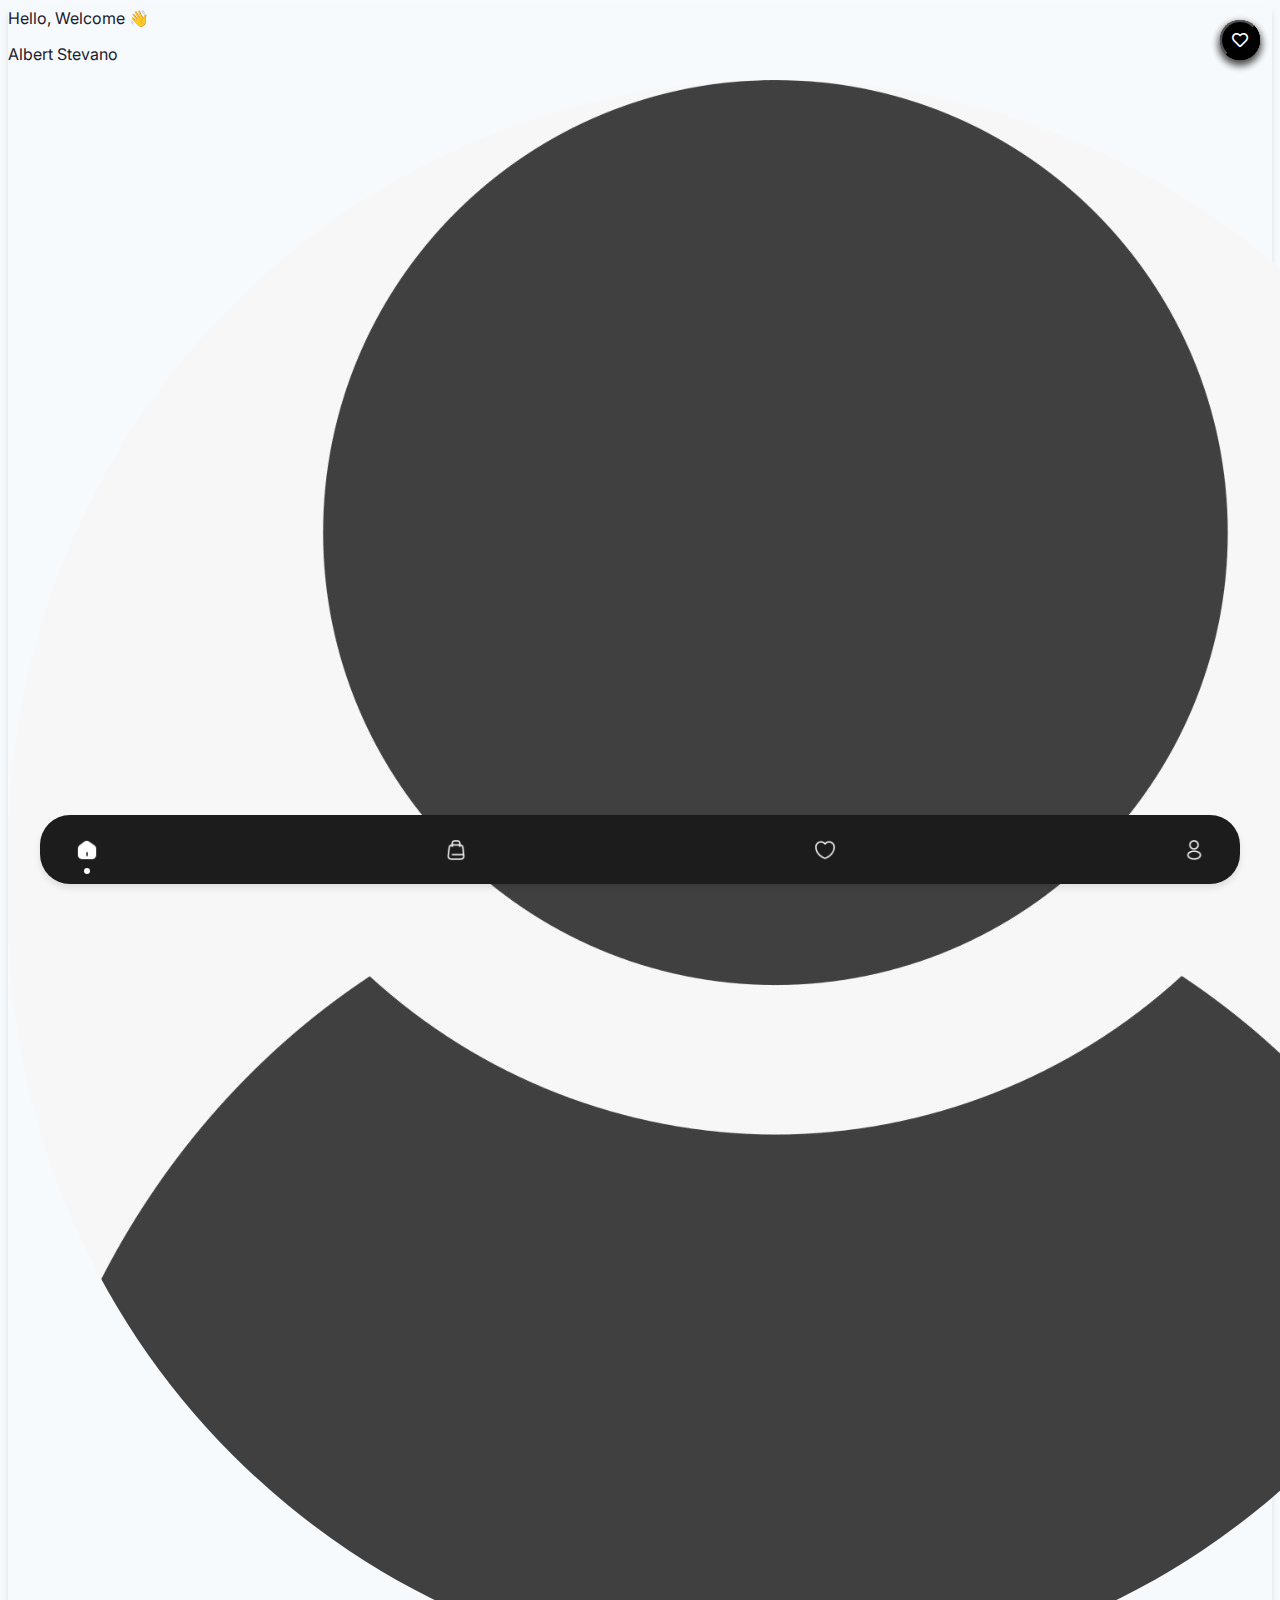
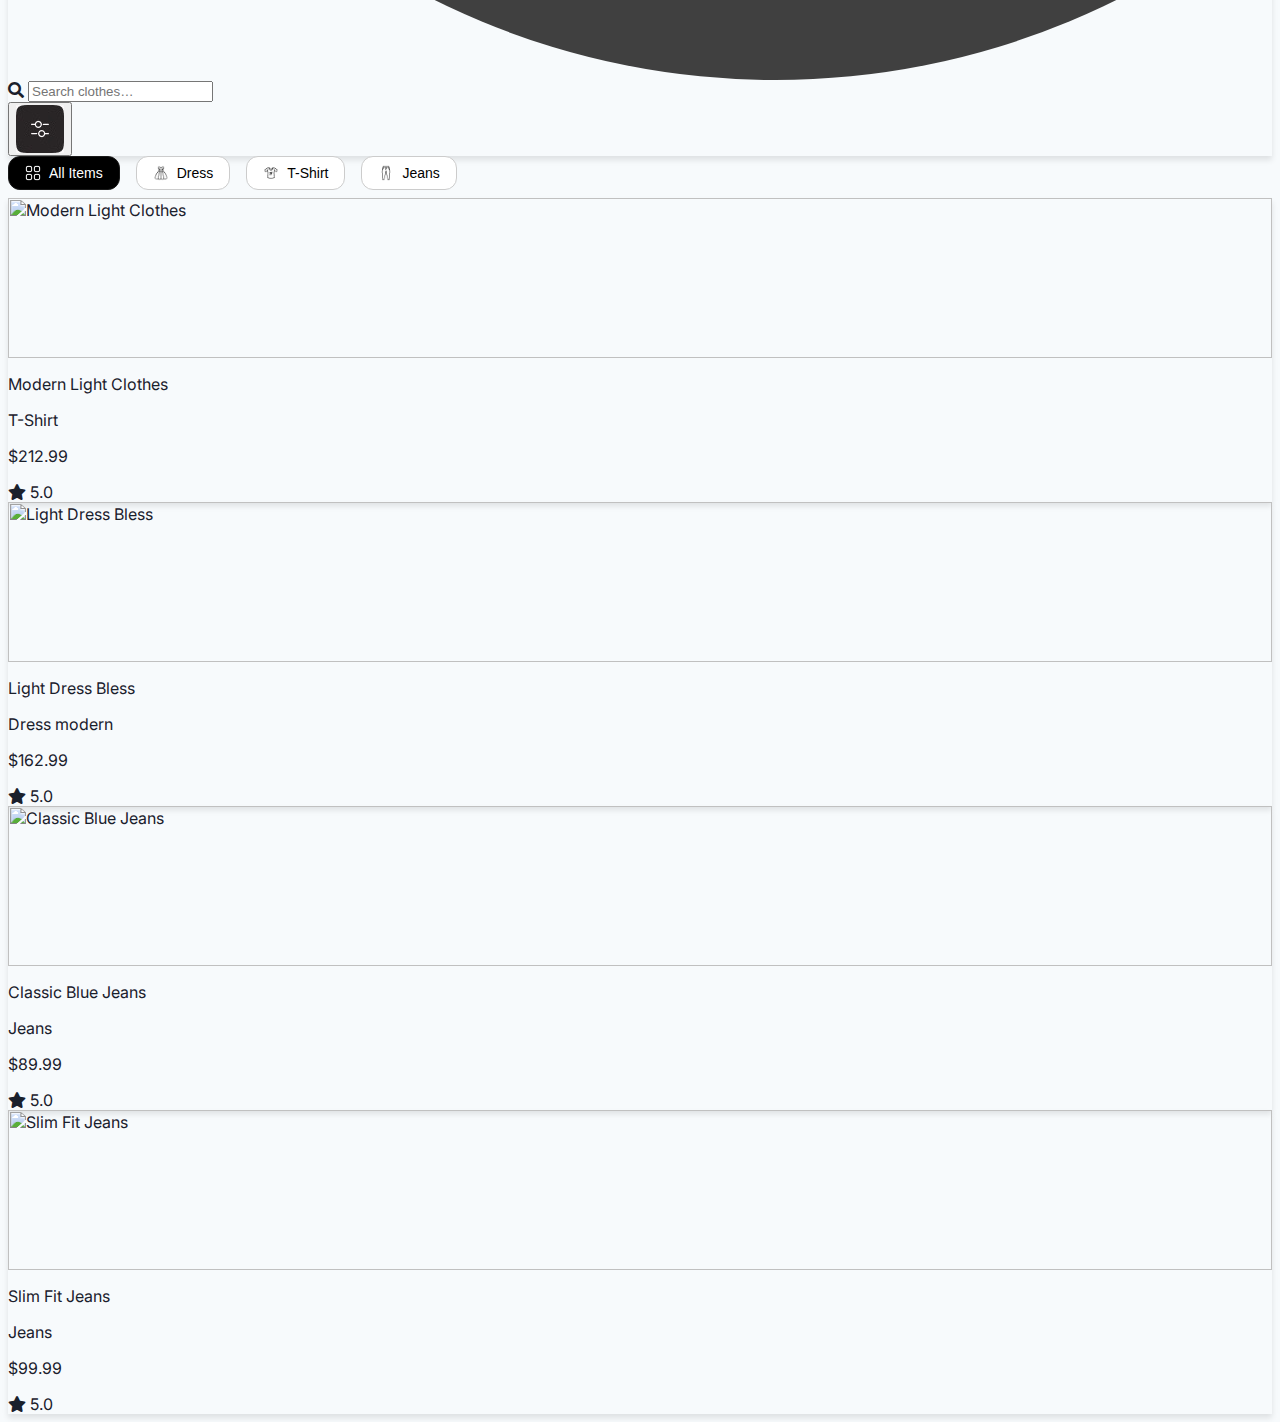
==== views/index.html @ 9aa6ce74 "Actualizazcion terminada de las dos primeras paginas" ====
<html lang="en">
 <head>
  <meta charset="utf-8"/>
  <meta content="width=device-width, initial-scale=1.0" name="viewport"/>
  <title>
   Shopping App
  </title>
  <script src="https://cdn.tailwindcss.com">
  </script>
  <link href="https://cdnjs.cloudflare.com/ajax/libs/font-awesome/5.15.3/css/all.min.css" rel="stylesheet"/>
  <link href="https://fonts.googleapis.com/css2?family=Inter:wght@400;500;600;700&amp;display=swap" rel="stylesheet"/>
  <link rel="stylesheet" href="../css/style.css"/> <!-- Enlace al archivo CSS externo -->
  <style>
   body {
            font-family: 'Inter', sans-serif;
            background-color: #000; /* Fondo negro */
            color: #fff; /* Texto blanco */
        }
    .categories-container {
      display: flex;
      overflow-x: auto; /* Hacer que sea deslizante horizontalmente */
      gap: 16px; /* Espaciado entre botones */
      padding-bottom: 8px; /* Espaciado inferior */
    }
    .categories-container::-webkit-scrollbar {
      height: 6px; /* Altura del scrollbar */
    }
    .categories-container::-webkit-scrollbar-thumb {
      background-color: #555; /* Color del scrollbar */
      border-radius: 10px;
    }
    .categories-container::-webkit-scrollbar-track {
      background-color: #333; /* Fondo del scrollbar */
    }
    .bottom-nav {
      position: fixed;
      bottom: 16px;
      left: 50%;
      transform: translateX(-50%);
      background-color: #1c1c1c; /* Fondo oscuro */
      border-radius: 30px;
      padding: 12px 24px; /* Ajustar espacio */
      display: flex;
      justify-content: space-between;
      align-items: center;
      width: 90%; /* Ajustar ancho */
      box-shadow: 0 4px 6px rgba(0, 0, 0, 0.1);
    }
  </style>
 </head>
 <body class="bg-gray-100 text-gray-900">
  <!-- Header -->
  <div class="p-4 bg-white shadow-md">
    <div class="flex items-center justify-between mb-4">
      <div>
        <p class="text-sm text-gray-500">Hello, Welcome 👋</p>
        <p class="font-semibold text-gray-900 text-lg">Albert Stevano</p>
      </div>
      <img alt="User avatar" class="w-10 h-10 rounded-full" src="../storage/img/icons.jpg" />
    </div>
    <div class="flex items-center space-x-2">
      <div class="flex items-center bg-gray-100 p-2 rounded-md flex-grow">
        <i class="fas fa-search text-gray-500"></i>
        <input id="search-input" class="bg-transparent outline-none ml-2 w-full" placeholder="Search clothes…" type="text" oninput="searchProducts()" />
      </div>
      <button class="p-2 text-white rounded-md">
        <img src="../storage/img/filter.jpg" alt="Filter" class="w-15 h-15" /> <!-- Sin fondo negro -->
      </button>
    </div>
  </div>
  <!-- Categories -->
  <div class="p-4">
    <div class="categories-container">
      <button class="category-btn active" onclick="filterCategory('all')">
        <img src="../storage/img/Default Icon.png" alt="All Items" />
        <span>All Items</span>
      </button>
      <button class="category-btn" onclick="filterCategory('dress')">
        <img src="../storage/img/Default Icon (2).png" alt="Dress" />
        <span>Dress</span>
      </button>
      <button class="category-btn" onclick="filterCategory('tshirt')">
        <img src="../storage/img/Default Icon (3).png" alt="T-Shirt" />
        <span>T-Shirt</span>
      </button>
      <button class="category-btn" onclick="filterCategory('jeans')">
        <img src="../storage/img/Default Icon (4).png" alt="Jeans" />
        <span>Jeans</span>
      </button>
    </div>
  </div>
  <!-- Product List -->
  <div id="product-list" class="p-4 grid grid-cols-2 gap-4">
   <div class="bg-white p-4 rounded-lg shadow-md relative" data-name="Modern Light Clothes" data-price="212.99" data-image="../storage/img/product 1.png" onclick="viewProduct(this)">
    <img alt="Modern Light Clothes" class="w-full h-40 object-cover rounded-md mb-2" src="../storage/img/product 1.png"/>
    <p class="font-semibold text-black">
     Modern Light Clothes
    </p>
    <p class="text-gray-500">
     T-Shirt
    </p>
    <div class="flex items-center justify-between mt-1">
      <p class="font-bold text-black">
        $212.99
      </p>
      <div class="flex items-center text-yellow-400 text-sm">
        <i class="fas fa-star"></i>
        <span class="ml-1">5.0</span>
      </div>
    </div>
    <button class="like-btn" onclick="toggleFavorite(event, this)">
     <i class="far fa-heart"></i>
    </button>
   </div>
   <div class="bg-white p-4 rounded-lg shadow-md relative" data-name="Light Dress Bless" data-price="162.99" data-image="../storage/img/product 2.png" onclick="viewProduct(this)">
    <img alt="Light Dress Bless" class="w-full h-40 object-cover rounded-md mb-2" src="../storage/img/product 2.png"/>
    <p class="font-semibold">
     Light Dress Bless
    </p>
    <p class="text-gray-500">
     Dress modern
    </p>
    <div class="flex items-center justify-between mt-1">
      <p class="font-bold">
        $162.99
      </p>
      <div class="flex items-center text-yellow-400 text-sm">
        <i class="fas fa-star"></i>
        <span class="ml-1">5.0</span>
      </div>
    </div>
    <button class="like-btn" onclick="toggleFavorite(event, this)">
     <i class="far fa-heart"></i>
    </button>
   </div>
   <div class="bg-white p-4 rounded-lg shadow-md relative" data-name="Classic Blue Jeans" data-price="89.99" data-image="../storage/img/product 3.png" onclick="viewProduct(this)">
    <img alt="Classic Blue Jeans" class="w-full h-40 object-cover rounded-md mb-2" src="../storage/img/product 3.png"/>
    <p class="font-semibold">
     Classic Blue Jeans
    </p>
    <p class="text-gray-500">
     Jeans
    </p>
    <div class="flex items-center justify-between mt-1">
      <p class="font-bold">
        $89.99
      </p>
      <div class="flex items-center text-yellow-400 text-sm">
        <i class="fas fa-star"></i>
        <span class="ml-1">5.0</span>
      </div>
    </div>
    <button class="like-btn" onclick="toggleFavorite(event, this)">
     <i class="far fa-heart"></i>
    </button>
   </div>
   <div class="bg-white p-4 rounded-lg shadow-md relative" data-name="Slim Fit Jeans" data-price="99.99" data-image="../storage/img/product 4.png" onclick="viewProduct(this)">
    <img alt="Slim Fit Jeans" class="w-full h-40 object-cover rounded-md mb-2" src="../storage/img/product 4.png"/>
    <p class="font-semibold">
     Slim Fit Jeans
    </p>
    <p class="text-gray-500">
     Jeans
    </p>
    <div class="flex items-center justify-between mt-1">
      <p class="font-bold">
        $99.99
      </p>
      <div class="flex items-center text-yellow-400 text-sm">
        <i class="fas fa-star"></i>
        <span class="ml-1">5.0</span>
      </div>
    </div>
    <button class="like-btn" onclick="toggleFavorite(event, this)">
     <i class="far fa-heart"></i>
    </button>
   </div>
  </div>
  <!-- Bottom Navigation -->
  <div class="bottom-nav">
    <button class="active" onclick="navigateTo('home')">
      <img src="../storage/img/Main Icon.png" alt="Home" />
    </button>
    <button id="cart-button" onclick="navigateTo('cart')" style="position: relative;">
      <img src="../storage/img/Main Icon (1).png" alt="Cart" />
      <div id="cart-notification" class="notification-dot" style="display: none;"></div>
    </button>
    <button onclick="navigateTo('favorites')">
      <img src="../storage/img/Main Icon (2).png" alt="Favorites" />
    </button>
    <button onclick="navigateTo('profile')">
      <img src="../storage/img/Main Icon (3).png" alt="Profile" />
    </button>
  </div>
  <script>
    let cartItems = 0;

    function addToCart() {
      cartItems++;
      const cartNotification = document.getElementById('cart-notification');
      if (cartItems > 0) {
        cartNotification.style.display = 'block';
      }
    }

    function filterCategory(category) {
      console.log(`Filtering category: ${category}`);
      const buttons = document.querySelectorAll('.category-btn');
      buttons.forEach(button => {
        button.classList.remove('active');
        button.style.backgroundColor = 'white'; // Fondo blanco para todos los botones
        button.style.color = 'black'; // Texto negro para todos los botones
      });

      // Buscar el botón correspondiente al texto del filtro
      const activeButton = Array.from(buttons).find(btn => {
        const buttonText = btn.querySelector('span').textContent.trim().toLowerCase();
        return buttonText === category.toLowerCase();
      });

      if (activeButton) {
        activeButton.classList.add('active'); // Agregar clase activa al botón seleccionado
        activeButton.style.backgroundColor = 'black'; // Fondo negro para el botón activo
        activeButton.style.color = 'white'; // Texto blanco para el botón activo
      }

      // Lógica para filtrar productos por categoría
      const products = document.querySelectorAll('#product-list > div');
      products.forEach(product => {
        const productCategory = product.getAttribute('data-name').toLowerCase();
        if (category === 'all' || productCategory.includes(category)) {
          product.style.display = 'block';
        } else {
          product.style.display = 'none';
        }
      });
    }

    // Configurar automáticamente el fondo negro para el botón activo al cargar la página
    document.addEventListener('DOMContentLoaded', () => {
      const activeButton = document.querySelector('.category-btn.active');
      if (activeButton) {
        activeButton.style.backgroundColor = 'black'; // Fondo negro
        activeButton.style.color = 'white'; // Texto blanco
      }
    });

    function viewProduct(productElement) {
      const product = {
        name: productElement.getAttribute('data-name'),
        price: parseFloat(productElement.getAttribute('data-price')), // Guardar el precio como número
        imageUrl: productElement.getAttribute('data-image'),
      };
      localStorage.setItem('selectedProduct', JSON.stringify(product));
      window.location.href = 'detail.html';
    }

    function toggleFavorite(event, button) {
      event.stopPropagation();
      const icon = button.querySelector('i');
      if (icon.classList.contains('far')) {
        icon.classList.remove('far');
        icon.classList.add('fas');
        console.log('Added to favorites');
      } else {
        icon.classList.remove('fas');
        icon.classList.add('far');
        console.log('Removed from favorites');
      }
    }

    function navigateTo(page) {
      console.log(`Navigating to: ${page}`);
      const buttons = document.querySelectorAll('.bottom-nav button');
      buttons.forEach(button => button.classList.remove('active'));

      switch (page) {
        case 'home':
          console.log('Already on Home page');
          buttons[0].classList.add('active');
          break;
        case 'cart':
          alert('Navigating to Cart');
          buttons[1].classList.add('active');
          break;
        case 'favorites':
          alert('Navigating to Favorites');
          buttons[2].classList.add('active');
          break;
        case 'profile':
          alert('Navigating to Profile');
          buttons[3].classList.add('active');
          break;
        default:
          console.log('Unknown page');
      }
    }

    function searchProducts() {
      const searchInput = document.getElementById('search-input').value.toLowerCase();
      const products = document.querySelectorAll('#product-list > div');
      products.forEach(product => {
        const productName = product.getAttribute('data-name').toLowerCase();
        if (productName.includes(searchInput)) {
          product.style.display = 'block';
        } else {
          product.style.display = 'none';
        }
      });
    }
  </script>
 </body>
</html>
---- css/style.css ----
body {
  font-family: 'Inter', sans-serif;
}

.bg-gray-100 {
  background-color: #f7fafc;
}

.text-gray-900 {
  color: #1a202c;
}

.shadow-md {
  box-shadow: 0 4px 6px rgba(0, 0, 0, 0.1);
}

.rounded-full {
  border-radius: 9999px;
}

.fixed {
  position: fixed;
}

.bottom-0 {
  bottom: 0;
}

.left-0 {
  left: 0;
}

.right-0 {
  right: 0;
}

.like-btn {
  position: absolute;
  top: 20px; /* Ajustar posición desde arriba */
  right: 20px; /* Ajustar posición desde la derecha */
  background-color: rgba(0, 0, 0, 0.8); /* Fondo negro semitransparente */
  padding: 10px;
  width: 40px; /* Ancho fijo para hacerlo circular */
  height: 40px; /* Altura fija para hacerlo circular */
  border-radius: 50%; /* Bordes redondeados para forma circular */
  box-shadow: 0 4px 8px rgba(0, 0, 0, 0.3); /* Sombra más pronunciada */
  display: flex;
  align-items: center;
  justify-content: center;
  transition: transform 0.2s ease, background-color 0.2s ease; /* Transición para hover */
}

.like-btn:hover {
  transform: scale(1.1); /* Efecto de agrandamiento al pasar el cursor */
  background-color: rgba(66, 65, 65, 0.8); /* Fondo gris oscuro semitransparente al pasar el cursor */
}

.like-btn i {
  color: white; /* Corazón blanco */
  font-size: 16px; /* Ajustar tamaño del ícono */
}

.like-btn i.fas {
  color: red; /* Corazón rojo cuando está activo */
}

.category-btn {
  display: flex;
  align-items: center;
  justify-content: center;
  gap: 8px; /* Espaciado entre ícono y texto */
  padding: 8px 16px; /* Tamaño del botón */
  font-size: 14px; /* Tamaño del texto */
  border-radius: 12px; /* Bordes redondeados */
  border: 1px solid #ccc; /* Borde gris claro */
  transition: all 0.3s ease;
  white-space: nowrap; /* Evitar que el texto se corte */
}

.category-btn.active {
  background-color: #000000; /* Fondo negro */
  color: rgb(255, 255, 255); /* Texto blanco */
  border-color: #191919; /* Borde negro */
}

.category-btn img {
  width: 16px; /* Tamaño del ícono */
  height: 16px;
  filter: brightness(0); /* Ícono negro por defecto */
}

.category-btn.active img {
  filter: brightness(0) invert(1); /* Ícono blanco cuando está activo */
}

.category-btn:not(.active) {
  background-color: rgb(255, 255, 255); /* Fondo blanco */
  color: black; /* Texto negro */
}

.category-btn:not(.active):hover {
  background-color: black; /* Fondo negro al pasar el cursor */
  color: rgb(255, 255, 255); /* Texto blanco al pasar el cursor */
  border-color: rgb(54, 53, 53); /* Borde negro al pasar el cursor */
}

.category-btn:not(.active):hover img {
  filter: brightness(0) invert(1); /* Ícono blanco al pasar el cursor */
}

.category-btn:not(.active) img {
  filter: brightness(0); /* Ícono negro cuando el fondo es blanco */
}

.bottom-nav button {
  background: none;
  border: none;
  outline: none;
  display: flex;
  flex-direction: column;
  align-items: center;
  justify-content: center;
  color: white;
  font-size: 12px;
  transition: all 0.3s ease;
  position: relative;
  width: 45px; /* Tamaño del botón */
  height: 45px;
}

.bottom-nav button img {
  width: 22px; /* Tamaño del ícono */
  height: 22px;
}

.bottom-nav button.active::after {
  content: '';
  position: absolute;
  bottom: -2px; /* Más cerca del ícono */
  width: 6px; /* Tamaño del indicador */
  height: 6px;
  background-color: white; /* Indicador blanco */
  border-radius: 50%;
}

.bottom-nav button .notification-dot {
  position: absolute;
  top: 5px;
  right: 5px;
  width: 8px;
  height: 8px;
  background-color: red;
  border-radius: 50%;
}

#product-list img {
  width: 100%; /* Ajustar al ancho del contenedor */
  height: auto; /* Mantener la proporción de la imagen */
  max-height: 160px; /* Limitar la altura máxima */
  object-fit: cover; /* Asegurar que la imagen se recorte correctamente */
}
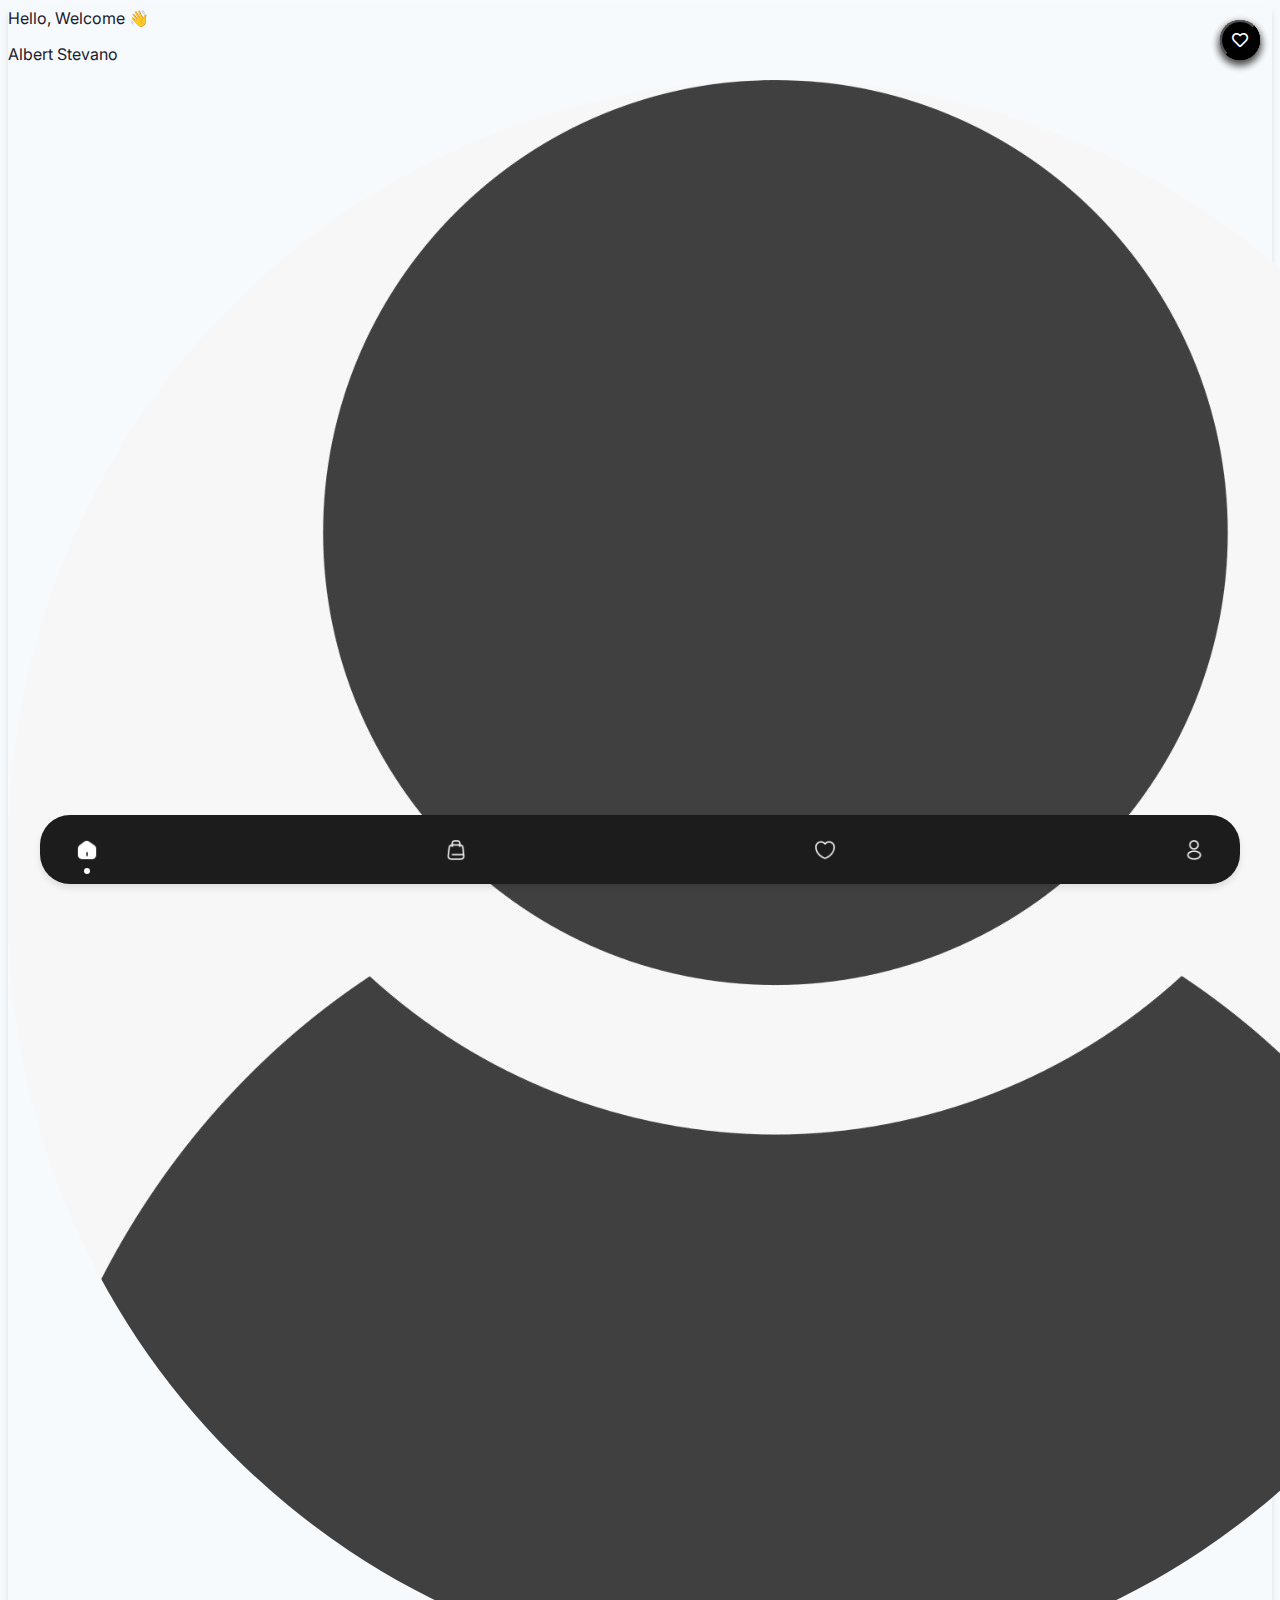
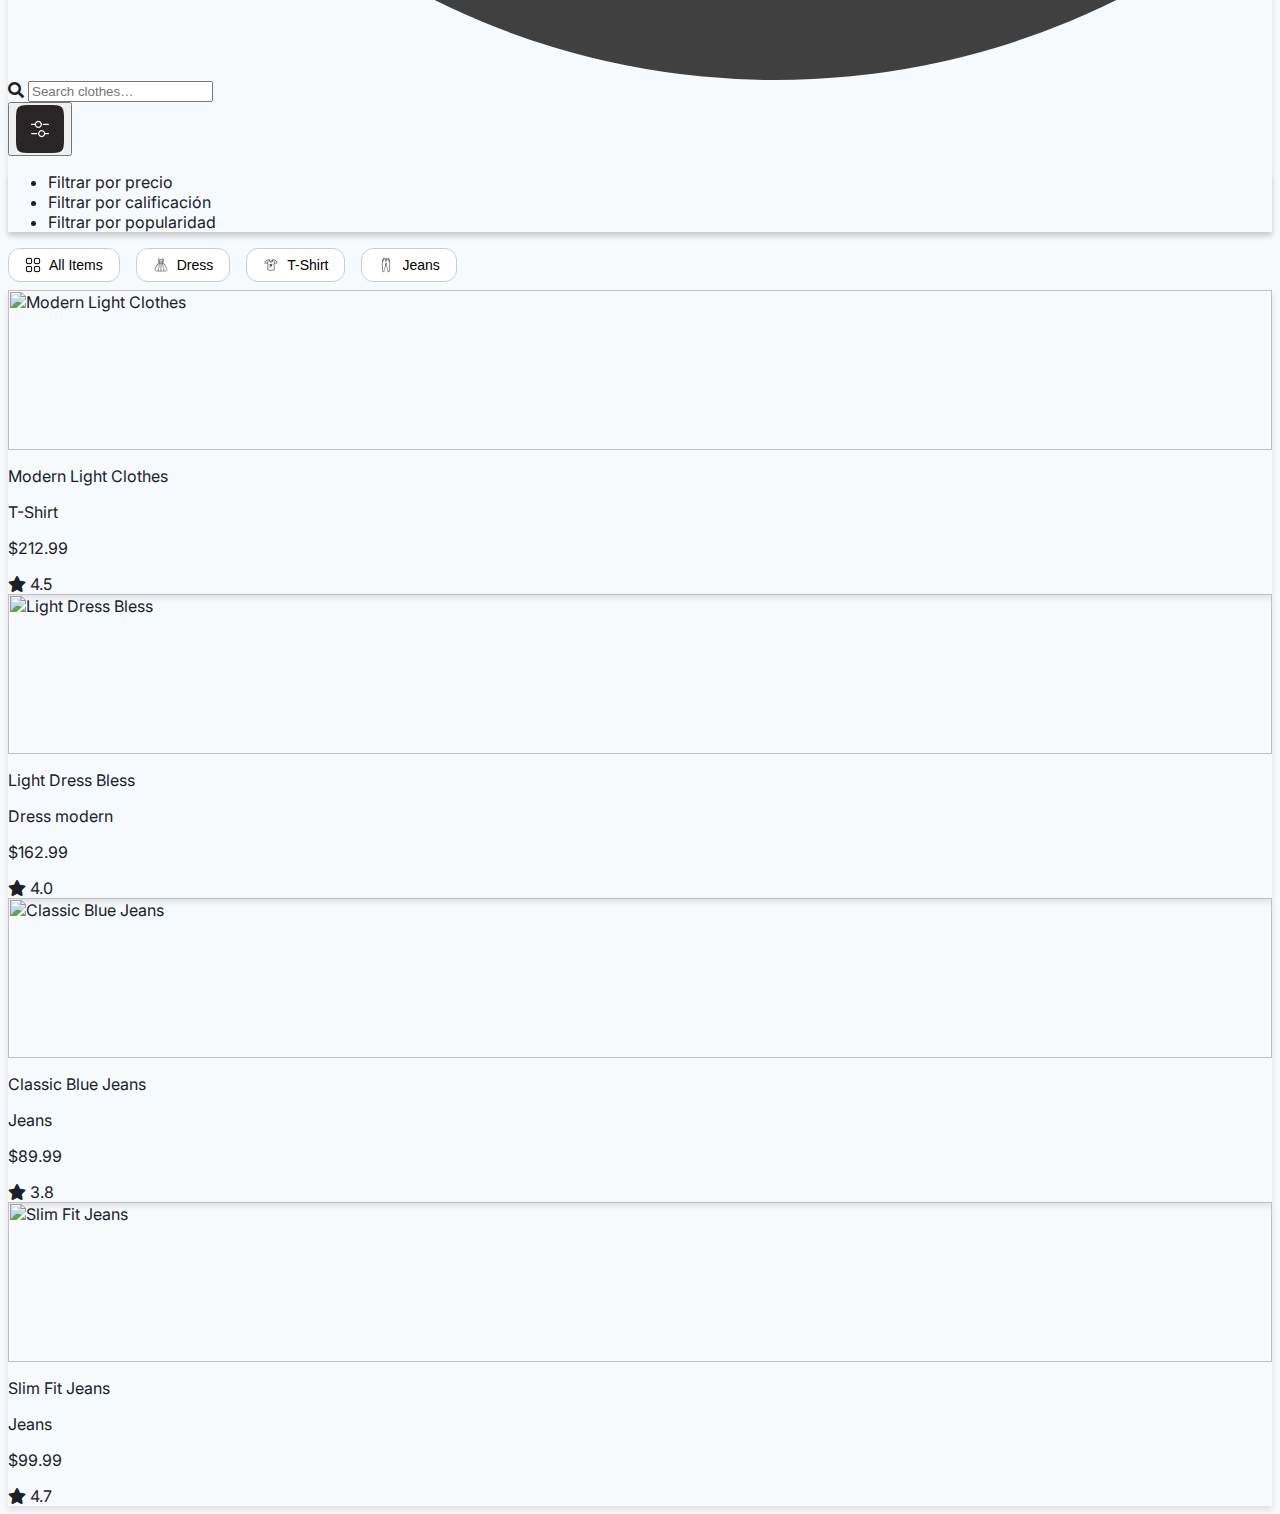
==== commit d57b0a15: "Se termino el proyecto con funcionalidad de las 3 paginas" ====
--- a/views/index.html
+++ b/views/index.html
@@ -10,43 +10,6 @@
   <link href="https://cdnjs.cloudflare.com/ajax/libs/font-awesome/5.15.3/css/all.min.css" rel="stylesheet"/>
   <link href="https://fonts.googleapis.com/css2?family=Inter:wght@400;500;600;700&amp;display=swap" rel="stylesheet"/>
   <link rel="stylesheet" href="../css/style.css"/> <!-- Enlace al archivo CSS externo -->
-  <style>
-   body {
-            font-family: 'Inter', sans-serif;
-            background-color: #000; /* Fondo negro */
-            color: #fff; /* Texto blanco */
-        }
-    .categories-container {
-      display: flex;
-      overflow-x: auto; /* Hacer que sea deslizante horizontalmente */
-      gap: 16px; /* Espaciado entre botones */
-      padding-bottom: 8px; /* Espaciado inferior */
-    }
-    .categories-container::-webkit-scrollbar {
-      height: 6px; /* Altura del scrollbar */
-    }
-    .categories-container::-webkit-scrollbar-thumb {
-      background-color: #555; /* Color del scrollbar */
-      border-radius: 10px;
-    }
-    .categories-container::-webkit-scrollbar-track {
-      background-color: #333; /* Fondo del scrollbar */
-    }
-    .bottom-nav {
-      position: fixed;
-      bottom: 16px;
-      left: 50%;
-      transform: translateX(-50%);
-      background-color: #1c1c1c; /* Fondo oscuro */
-      border-radius: 30px;
-      padding: 12px 24px; /* Ajustar espacio */
-      display: flex;
-      justify-content: space-between;
-      align-items: center;
-      width: 90%; /* Ajustar ancho */
-      box-shadow: 0 4px 6px rgba(0, 0, 0, 0.1);
-    }
-  </style>
  </head>
  <body class="bg-gray-100 text-gray-900">
   <!-- Header -->
@@ -63,9 +26,17 @@
         <i class="fas fa-search text-gray-500"></i>
         <input id="search-input" class="bg-transparent outline-none ml-2 w-full" placeholder="Search clothes…" type="text" oninput="searchProducts()" />
       </div>
-      <button class="p-2 text-white rounded-md">
-        <img src="../storage/img/filter.jpg" alt="Filter" class="w-15 h-15" /> <!-- Sin fondo negro -->
-      </button>
+      <button class="p-2 text-white rounded-md relative" onclick="toggleFilterMenu()">
+        <img src="../storage/img/filter.jpg" alt="Filter" class="w-15 h-15" />
+      </button>
+      <!-- Filter Dropdown -->
+      <div id="filterMenu" class="hidden absolute top-16 right-4 bg-white shadow-md rounded-lg w-48">
+        <ul class="text-gray-700">
+          <li class="p-2 hover:bg-gray-100 cursor-pointer" onclick="applyFilter('price')">Filtrar por precio</li>
+          <li class="p-2 hover:bg-gray-100 cursor-pointer" onclick="applyFilter('rating')">Filtrar por calificación</li>
+          <li class="p-2 hover:bg-gray-100 cursor-pointer" onclick="applyFilter('popularity')">Filtrar por popularidad</li>
+        </ul>
+      </div>
     </div>
   </div>
   <!-- Categories -->
@@ -91,7 +62,7 @@
   </div>
   <!-- Product List -->
   <div id="product-list" class="p-4 grid grid-cols-2 gap-4">
-   <div class="bg-white p-4 rounded-lg shadow-md relative" data-name="Modern Light Clothes" data-price="212.99" data-image="../storage/img/product 1.png" onclick="viewProduct(this)">
+   <div class="bg-white p-4 rounded-lg shadow-md relative" data-name="T-Shirt Modern Light Clothes" data-price="212.99" data-image="../storage/img/product 1.png" data-popularity="150" onclick="viewProduct(this)">
     <img alt="Modern Light Clothes" class="w-full h-40 object-cover rounded-md mb-2" src="../storage/img/product 1.png"/>
     <p class="font-semibold text-black">
      Modern Light Clothes
@@ -105,14 +76,14 @@
       </p>
       <div class="flex items-center text-yellow-400 text-sm">
         <i class="fas fa-star"></i>
-        <span class="ml-1">5.0</span>
+        <span class="ml-1">4.5</span>
       </div>
     </div>
     <button class="like-btn" onclick="toggleFavorite(event, this)">
      <i class="far fa-heart"></i>
     </button>
    </div>
-   <div class="bg-white p-4 rounded-lg shadow-md relative" data-name="Light Dress Bless" data-price="162.99" data-image="../storage/img/product 2.png" onclick="viewProduct(this)">
+   <div class="bg-white p-4 rounded-lg shadow-md relative" data-name="Light Dress Bless" data-price="162.99" data-image="../storage/img/product 2.png" data-popularity="200" onclick="viewProduct(this)">
     <img alt="Light Dress Bless" class="w-full h-40 object-cover rounded-md mb-2" src="../storage/img/product 2.png"/>
     <p class="font-semibold">
      Light Dress Bless
@@ -126,14 +97,14 @@
       </p>
       <div class="flex items-center text-yellow-400 text-sm">
         <i class="fas fa-star"></i>
-        <span class="ml-1">5.0</span>
+        <span class="ml-1">4.0</span>
       </div>
     </div>
     <button class="like-btn" onclick="toggleFavorite(event, this)">
      <i class="far fa-heart"></i>
     </button>
    </div>
-   <div class="bg-white p-4 rounded-lg shadow-md relative" data-name="Classic Blue Jeans" data-price="89.99" data-image="../storage/img/product 3.png" onclick="viewProduct(this)">
+   <div class="bg-white p-4 rounded-lg shadow-md relative" data-name="Classic Blue Jeans" data-price="89.99" data-image="../storage/img/product 3.png" data-popularity="120" onclick="viewProduct(this)">
     <img alt="Classic Blue Jeans" class="w-full h-40 object-cover rounded-md mb-2" src="../storage/img/product 3.png"/>
     <p class="font-semibold">
      Classic Blue Jeans
@@ -147,14 +118,14 @@
       </p>
       <div class="flex items-center text-yellow-400 text-sm">
         <i class="fas fa-star"></i>
-        <span class="ml-1">5.0</span>
+        <span class="ml-1">3.8</span>
       </div>
     </div>
     <button class="like-btn" onclick="toggleFavorite(event, this)">
      <i class="far fa-heart"></i>
     </button>
    </div>
-   <div class="bg-white p-4 rounded-lg shadow-md relative" data-name="Slim Fit Jeans" data-price="99.99" data-image="../storage/img/product 4.png" onclick="viewProduct(this)">
+   <div class="bg-white p-4 rounded-lg shadow-md relative" data-name="Slim Fit Jeans" data-price="99.99" data-image="../storage/img/product 4.png" data-popularity="180" onclick="viewProduct(this)">
     <img alt="Slim Fit Jeans" class="w-full h-40 object-cover rounded-md mb-2" src="../storage/img/product 4.png"/>
     <p class="font-semibold">
      Slim Fit Jeans
@@ -168,7 +139,7 @@
       </p>
       <div class="flex items-center text-yellow-400 text-sm">
         <i class="fas fa-star"></i>
-        <span class="ml-1">5.0</span>
+        <span class="ml-1">4.7</span>
       </div>
     </div>
     <button class="like-btn" onclick="toggleFavorite(event, this)">
@@ -193,57 +164,75 @@
     </button>
   </div>
   <script>
-    let cartItems = 0;
-
-    function addToCart() {
-      cartItems++;
+    let cartItems = JSON.parse(localStorage.getItem('cart')) || [];
+
+    function addToCart(productElement) {
+      const product = {
+        name: productElement.getAttribute('data-name'),
+        price: parseFloat(productElement.getAttribute('data-price')),
+        imageUrl: productElement.getAttribute('data-image'),
+      };
+
+      // Agregar el producto al carrito
+      cartItems.push(product);
+      localStorage.setItem('cart', JSON.stringify(cartItems));
+
+      // Mostrar notificación en el botón de carrito
       const cartNotification = document.getElementById('cart-notification');
-      if (cartItems > 0) {
-        cartNotification.style.display = 'block';
-      }
+      cartNotification.style.display = 'block';
+      cartNotification.textContent = cartItems.length;
     }
 
     function filterCategory(category) {
-      console.log(`Filtering category: ${category}`);
-      const buttons = document.querySelectorAll('.category-btn');
-      buttons.forEach(button => {
-        button.classList.remove('active');
-        button.style.backgroundColor = 'white'; // Fondo blanco para todos los botones
-        button.style.color = 'black'; // Texto negro para todos los botones
+        console.log(`Filtering category: ${category}`);
+        const buttons = document.querySelectorAll('.category-btn');
+        buttons.forEach(button => {
+          button.classList.remove('active');
+          button.style.backgroundColor = 'white'; // Fondo blanco para todos los botones
+          button.style.color = 'black'; // Texto negro para todos los botones
+        });
+
+        // Buscar el botón correspondiente al texto del filtro
+        const activeButton = Array.from(buttons).find(btn => {
+          const buttonText = btn.querySelector('span').textContent.trim().toLowerCase();
+          return buttonText === category.toLowerCase();
+        });
+
+        if (activeButton) {
+          activeButton.classList.add('active'); // Agregar clase activa al botón seleccionado
+          activeButton.style.backgroundColor = 'black'; // Fondo negro para el botón activo
+          activeButton.style.color = 'white'; // Texto blanco para el botón activo
+        }
+
+        // Lógica para filtrar productos por categoría
+        const products = document.querySelectorAll('#product-list > div');
+        products.forEach(product => {
+          const productCategory = product.getAttribute('data-name').toLowerCase();
+          if (category === 'all' || productCategory.includes(category)) {
+            product.style.display = 'block';
+          } else {
+            product.style.display = 'none';
+          }
+        });
+      }
+
+      document.addEventListener('DOMContentLoaded', () => {
+        const activeButton = document.querySelector('.category-btn.active');
+        if (activeButton) {
+          activeButton.style.backgroundColor = 'black'; // Fondo negro
+          activeButton.style.color = 'white'; // Texto blanco
+        }
+
+        // Mostrar notificación si hay productos en el carrito
+        const cartNotification = document.getElementById('cart-notification');
+        if (cartItems.length > 0) {
+          cartNotification.style.display = 'block';
+          cartNotification.textContent = cartItems.length;
+        }
+
+        // Activar el filtro "All Items" por defecto
+        filterCategory('all');
       });
-
-      // Buscar el botón correspondiente al texto del filtro
-      const activeButton = Array.from(buttons).find(btn => {
-        const buttonText = btn.querySelector('span').textContent.trim().toLowerCase();
-        return buttonText === category.toLowerCase();
-      });
-
-      if (activeButton) {
-        activeButton.classList.add('active'); // Agregar clase activa al botón seleccionado
-        activeButton.style.backgroundColor = 'black'; // Fondo negro para el botón activo
-        activeButton.style.color = 'white'; // Texto blanco para el botón activo
-      }
-
-      // Lógica para filtrar productos por categoría
-      const products = document.querySelectorAll('#product-list > div');
-      products.forEach(product => {
-        const productCategory = product.getAttribute('data-name').toLowerCase();
-        if (category === 'all' || productCategory.includes(category)) {
-          product.style.display = 'block';
-        } else {
-          product.style.display = 'none';
-        }
-      });
-    }
-
-    // Configurar automáticamente el fondo negro para el botón activo al cargar la página
-    document.addEventListener('DOMContentLoaded', () => {
-      const activeButton = document.querySelector('.category-btn.active');
-      if (activeButton) {
-        activeButton.style.backgroundColor = 'black'; // Fondo negro
-        activeButton.style.color = 'white'; // Texto blanco
-      }
-    });
 
     function viewProduct(productElement) {
       const product = {
@@ -258,16 +247,56 @@
     function toggleFavorite(event, button) {
       event.stopPropagation();
       const icon = button.querySelector('i');
+      const productElement = button.closest('div[data-name]');
+      const product = {
+        name: productElement.getAttribute('data-name'),
+        price: parseFloat(productElement.getAttribute('data-price')),
+        imageUrl: productElement.getAttribute('data-image'),
+      };
+
+      let favorites = JSON.parse(localStorage.getItem('favorites')) || [];
+
       if (icon.classList.contains('far')) {
+        // Agregar a favoritos
+        favorites.push(product);
+        localStorage.setItem('favorites', JSON.stringify(favorites));
         icon.classList.remove('far');
         icon.classList.add('fas');
-        console.log('Added to favorites');
+        console.log(`${product.name} agregado a favoritos.`);
       } else {
+        // Eliminar de favoritos
+        favorites = favorites.filter(item => item.name !== product.name);
+        localStorage.setItem('favorites', JSON.stringify(favorites));
         icon.classList.remove('fas');
         icon.classList.add('far');
-        console.log('Removed from favorites');
-      }
-    }
+        console.log(`${product.name} eliminado de favoritos.`);
+      }
+
+      // Sincronizar el estado del corazón en todas las páginas
+      syncFavorites();
+    }
+
+    function syncFavorites() {
+      const favorites = JSON.parse(localStorage.getItem('favorites')) || [];
+      const productElements = document.querySelectorAll('#product-list > div');
+
+      productElements.forEach(productElement => {
+        const productName = productElement.getAttribute('data-name');
+        const likeButton = productElement.querySelector('.like-btn i');
+
+        if (favorites.some(product => product.name === productName)) {
+          likeButton.classList.remove('far');
+          likeButton.classList.add('fas');
+        } else {
+          likeButton.classList.remove('fas');
+          likeButton.classList.add('far');
+        }
+      });
+    }
+
+    document.addEventListener('DOMContentLoaded', () => {
+      syncFavorites(); // Sincronizar el estado de los corazones al cargar la página
+    });
 
     function navigateTo(page) {
       console.log(`Navigating to: ${page}`);
@@ -280,16 +309,13 @@
           buttons[0].classList.add('active');
           break;
         case 'cart':
-          alert('Navigating to Cart');
-          buttons[1].classList.add('active');
+          window.location.href = 'checkout.html'; // Redirigir a la página de checkout
           break;
         case 'favorites':
-          alert('Navigating to Favorites');
-          buttons[2].classList.add('active');
+          window.location.href = 'favorites.html'; // Redirigir a la página de favoritos
           break;
         case 'profile':
-          alert('Navigating to Profile');
-          buttons[3].classList.add('active');
+          window.location.href = 'account.html'; // Redirigir a la página de perfil
           break;
         default:
           console.log('Unknown page');
@@ -308,6 +334,64 @@
         }
       });
     }
+
+    function toggleFilterMenu() {
+      const filterMenu = document.getElementById('filterMenu');
+      filterMenu.classList.toggle('hidden'); // Mostrar u ocultar el menú de filtros
+
+      // Agregar o quitar el evento de clic fuera del menú
+      if (!filterMenu.classList.contains('hidden')) {
+        document.addEventListener('click', closeFilterMenuOnClickOutside);
+      } else {
+        document.removeEventListener('click', closeFilterMenuOnClickOutside);
+      }
+    }
+
+    function closeFilterMenuOnClickOutside(event) {
+      const filterMenu = document.getElementById('filterMenu');
+      const filterButton = document.querySelector('button[onclick="toggleFilterMenu()"]');
+
+      if (!filterMenu.contains(event.target) && !filterButton.contains(event.target)) {
+        filterMenu.classList.add('hidden'); // Ocultar el menú
+        document.removeEventListener('click', closeFilterMenuOnClickOutside); // Eliminar el evento
+      }
+    }
+
+    function applyFilter(type) {
+      const filterMenu = document.getElementById('filterMenu');
+      filterMenu.classList.add('hidden'); // Ocultar el menú después de aplicar el filtro
+
+      const products = Array.from(document.querySelectorAll('#product-list > div'));
+
+      switch (type) {
+        case 'price':
+          products.sort((a, b) => parseFloat(a.getAttribute('data-price')) - parseFloat(b.getAttribute('data-price')));
+          console.log('Filtrado por precio');
+          break;
+        case 'rating':
+          products.sort((a, b) => {
+            const ratingA = parseFloat(a.querySelector('.text-yellow-400 span').textContent);
+            const ratingB = parseFloat(b.querySelector('.text-yellow-400 span').textContent);
+            return ratingB - ratingA; // Ordenar de mayor a menor calificación
+          });
+          console.log('Filtrado por calificación');
+          break;
+        case 'popularity':
+          products.sort((a, b) => {
+            const popularityA = parseInt(a.getAttribute('data-popularity')) || 0;
+            const popularityB = parseInt(b.getAttribute('data-popularity')) || 0;
+            return popularityB - popularityA; // Ordenar de mayor a menor popularidad
+          });
+          console.log('Filtrado por popularidad');
+          break;
+        default:
+          console.log('Filtro desconocido');
+      }
+
+      const productList = document.getElementById('product-list');
+      productList.innerHTML = ''; // Limpiar la lista de productos
+      products.forEach(product => productList.appendChild(product)); // Reordenar los productos
+    }
   </script>
  </body>
 </html>
--- a/css/style.css
+++ b/css/style.css
@@ -1,5 +1,7 @@
 body {
   font-family: 'Inter', sans-serif;
+  background-color: #000; /* Fondo negro */
+  color: #fff; /* Texto blanco */
 }
 
 .bg-gray-100 {
@@ -112,6 +114,12 @@
   filter: brightness(0); /* Ícono negro cuando el fondo es blanco */
 }
 
+.category-btn:active {
+  background-color: black; /* Fondo negro al hacer clic */
+  color: white; /* Texto blanco al hacer clic */
+  border-color: black; /* Borde negro al hacer clic */
+}
+
 .bottom-nav button {
   background: none;
   border: none;
@@ -159,3 +167,38 @@
   max-height: 160px; /* Limitar la altura máxima */
   object-fit: cover; /* Asegurar que la imagen se recorte correctamente */
 }
+
+.categories-container {
+  display: flex;
+  overflow-x: auto; /* Hacer que sea deslizante horizontalmente */
+  gap: 16px; /* Espaciado entre botones */
+  padding-bottom: 8px; /* Espaciado inferior */
+}
+
+.categories-container::-webkit-scrollbar {
+  height: 6px; /* Altura del scrollbar */
+}
+
+.categories-container::-webkit-scrollbar-thumb {
+  background-color: #555; /* Color del scrollbar */
+  border-radius: 10px;
+}
+
+.categories-container::-webkit-scrollbar-track {
+  background-color: #333; /* Fondo del scrollbar */
+}
+
+.bottom-nav {
+  position: fixed;
+  bottom: 16px;
+  left: 50%;
+  transform: translateX(-50%);
+  background-color: #1c1c1c; /* Fondo oscuro */
+  border-radius: 30px;
+  padding: 12px 24px; /* Ajustar espacio */
+  display: flex;
+  justify-content: space-between;
+  align-items: center;
+  width: 90%; /* Ajustar ancho */
+  box-shadow: 0 4px 6px rgba(0, 0, 0, 0.1);
+}
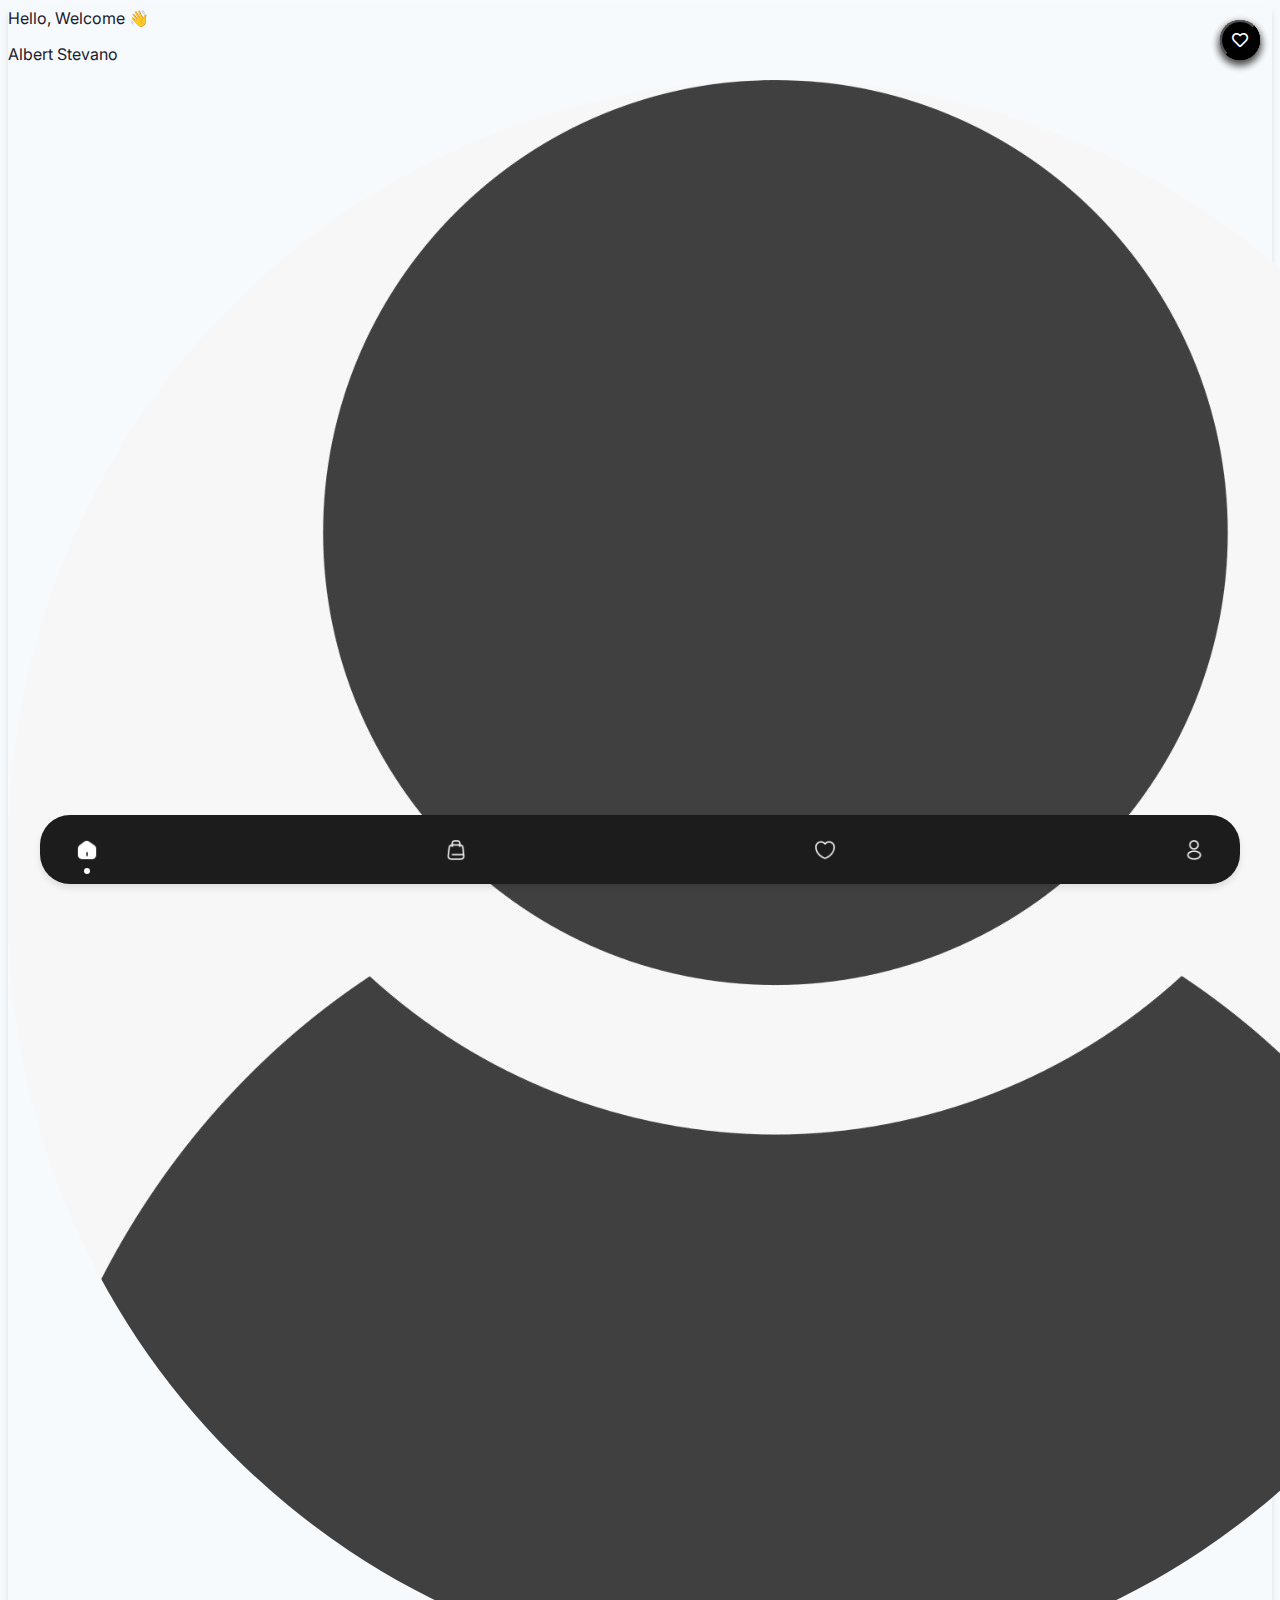
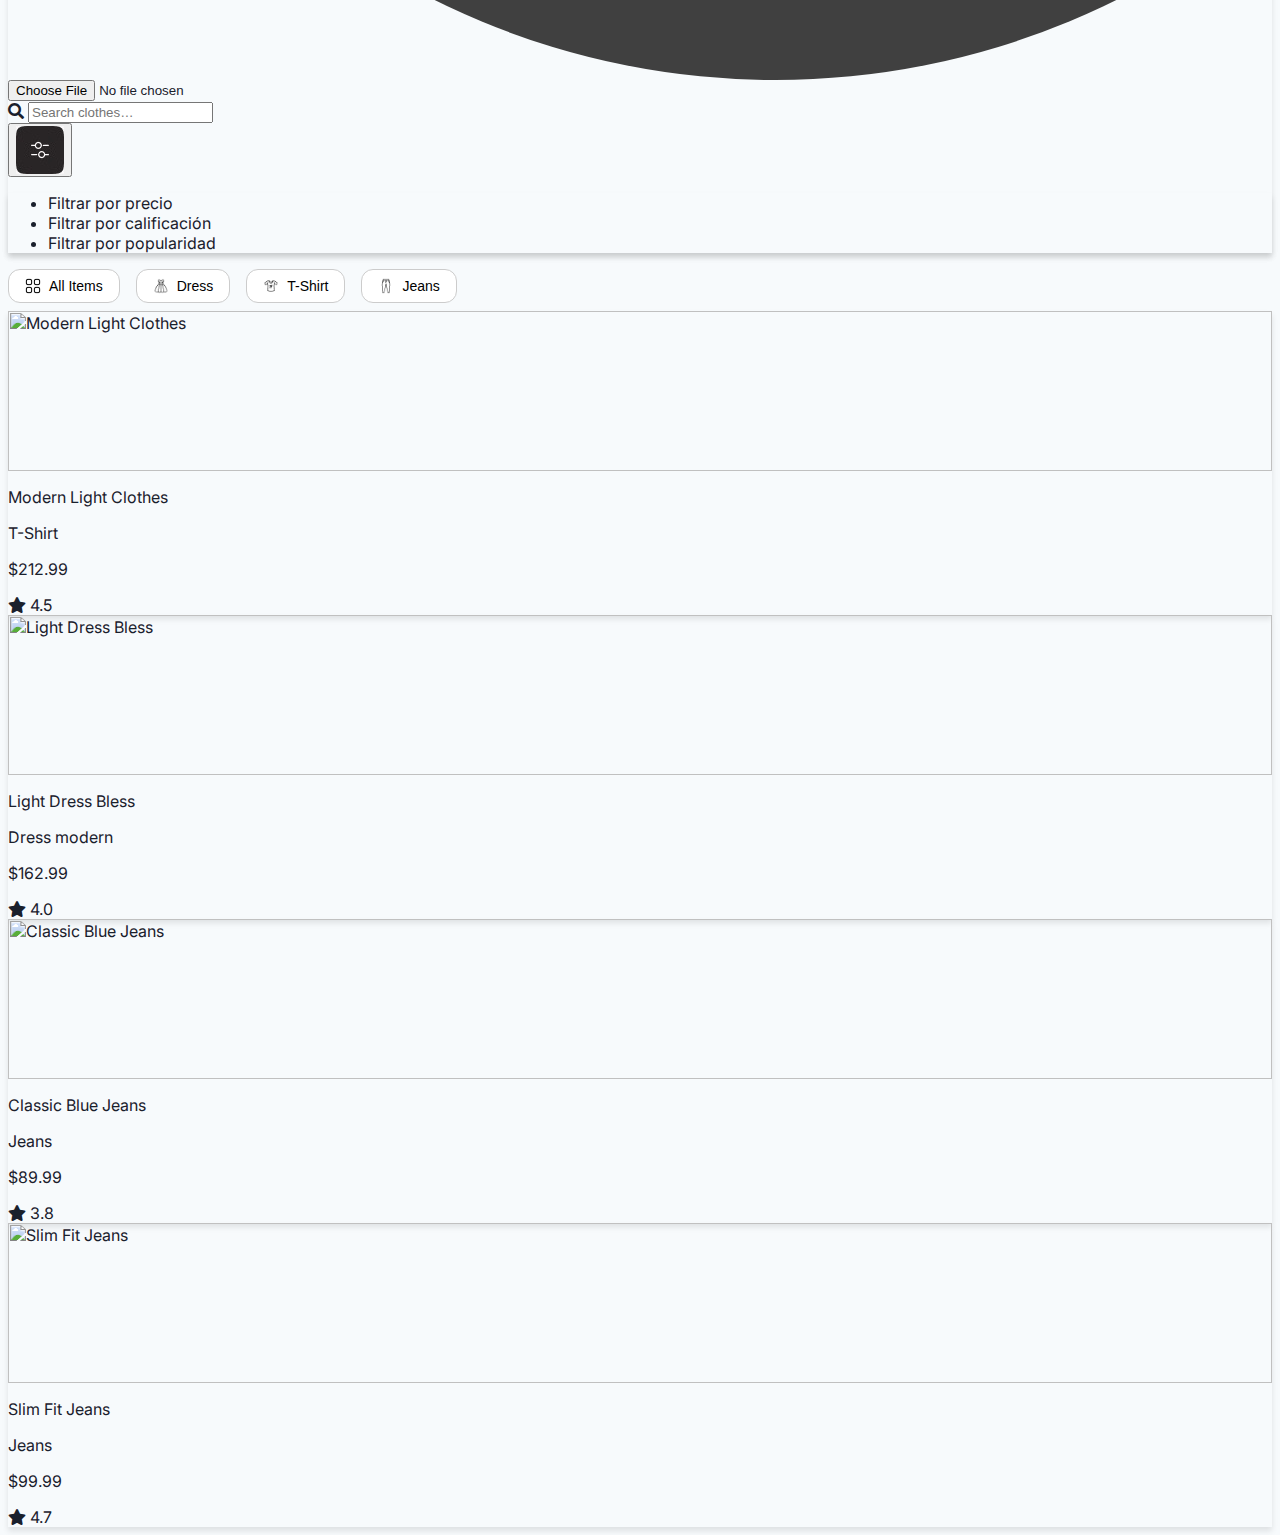
==== commit 1707d9e6: "Revision final y actualizacion de algunas paginas y perfil." ====
--- a/views/index.html
+++ b/views/index.html
@@ -17,9 +17,12 @@
     <div class="flex items-center justify-between mb-4">
       <div>
         <p class="text-sm text-gray-500">Hello, Welcome 👋</p>
-        <p class="font-semibold text-gray-900 text-lg">Albert Stevano</p>
-      </div>
-      <img alt="User avatar" class="w-10 h-10 rounded-full" src="../storage/img/icons.jpg" />
+        <p id="userNameDisplay" class="font-semibold text-gray-900 text-lg">Albert Stevano</p>
+      </div>
+      <label for="profileImageInput" class="cursor-pointer">
+        <img id="profileImage" alt="User avatar" class="w-10 h-10 rounded-full" src="../storage/img/icons.jpg" />
+        <input id="profileImageInput" type="file" accept="image/*" class="hidden" onchange="changeProfileImage(event)" />
+      </label>
     </div>
     <div class="flex items-center space-x-2">
       <div class="flex items-center bg-gray-100 p-2 rounded-md flex-grow">
@@ -392,6 +395,34 @@
       productList.innerHTML = ''; // Limpiar la lista de productos
       products.forEach(product => productList.appendChild(product)); // Reordenar los productos
     }
+
+    function changeProfileImage(event) {
+      const file = event.target.files[0];
+      if (file) {
+        const reader = new FileReader();
+        reader.onload = function (e) {
+          document.getElementById('profileImage').src = e.target.result; // Actualizar la imagen de perfil
+          localStorage.setItem('profileImage', e.target.result); // Guardar la imagen en localStorage
+        };
+        reader.readAsDataURL(file);
+      }
+    }
+
+    function loadUserInfo() {
+      const savedImage = localStorage.getItem('profileImage');
+      const savedName = localStorage.getItem('userName');
+
+      // Establecer valores por defecto si no hay datos en localStorage
+      const defaultImage = "../storage/img/icons.jpg";
+      const defaultName = "Albert Stevano";
+
+      document.getElementById('profileImage').src = savedImage || defaultImage; // Cargar la imagen guardada o usar la predeterminada
+      document.getElementById('userNameDisplay').textContent = savedName || defaultName; // Cargar el nombre guardado o usar el predeterminado
+    }
+
+    document.addEventListener('DOMContentLoaded', function () {
+      loadUserInfo(); // Cargar la información del usuario al inicio
+    });
   </script>
  </body>
 </html>
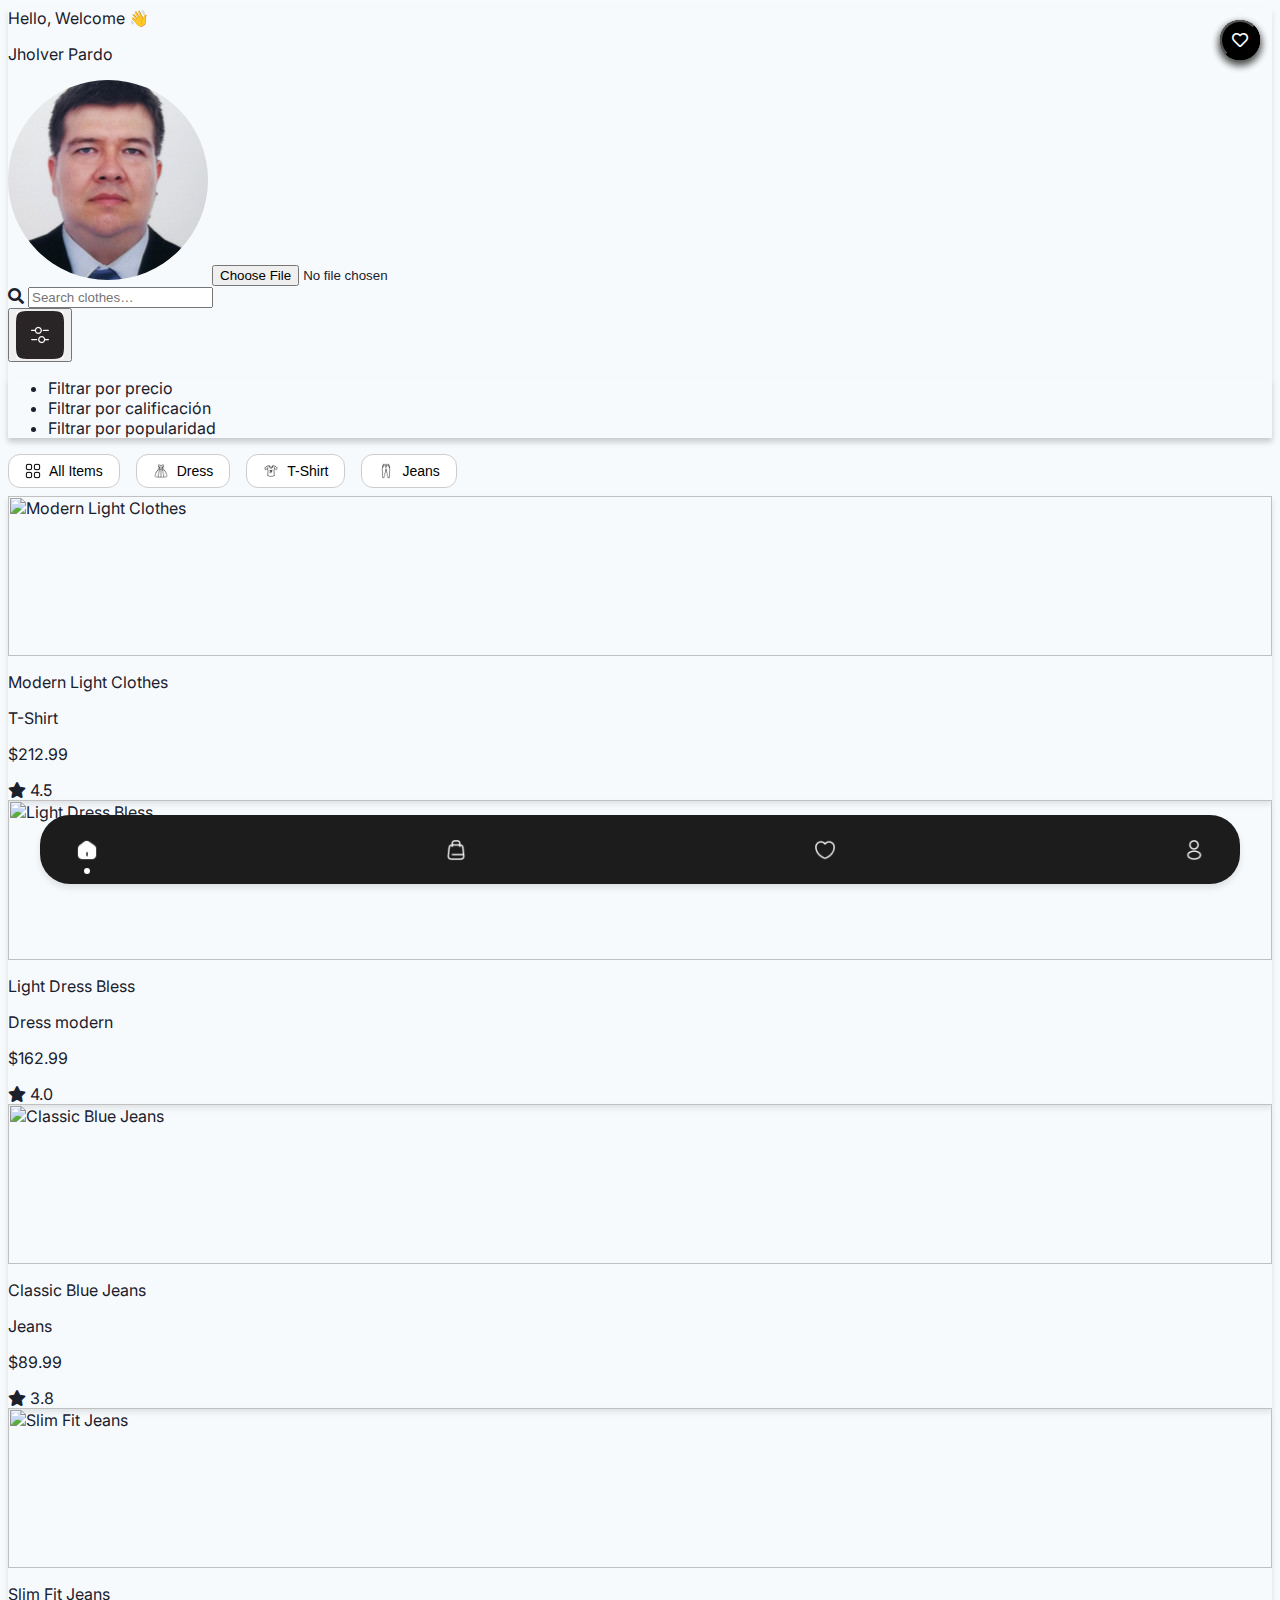
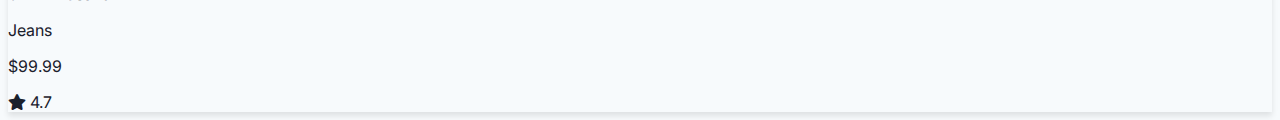
==== commit dcf306a5: "Actualizacion final se cambio algunos detalles de las paginas y perfil y se hizo revision de todo el" ====
--- a/views/index.html
+++ b/views/index.html
@@ -413,8 +413,8 @@
       const savedName = localStorage.getItem('userName');
 
       // Establecer valores por defecto si no hay datos en localStorage
-      const defaultImage = "../storage/img/icons.jpg";
-      const defaultName = "Albert Stevano";
+      const defaultImage = "../storage/img/jholver pardo.jpeg";
+      const defaultName = "Jholver Pardo";
 
       document.getElementById('profileImage').src = savedImage || defaultImage; // Cargar la imagen guardada o usar la predeterminada
       document.getElementById('userNameDisplay').textContent = savedName || defaultName; // Cargar el nombre guardado o usar el predeterminado
